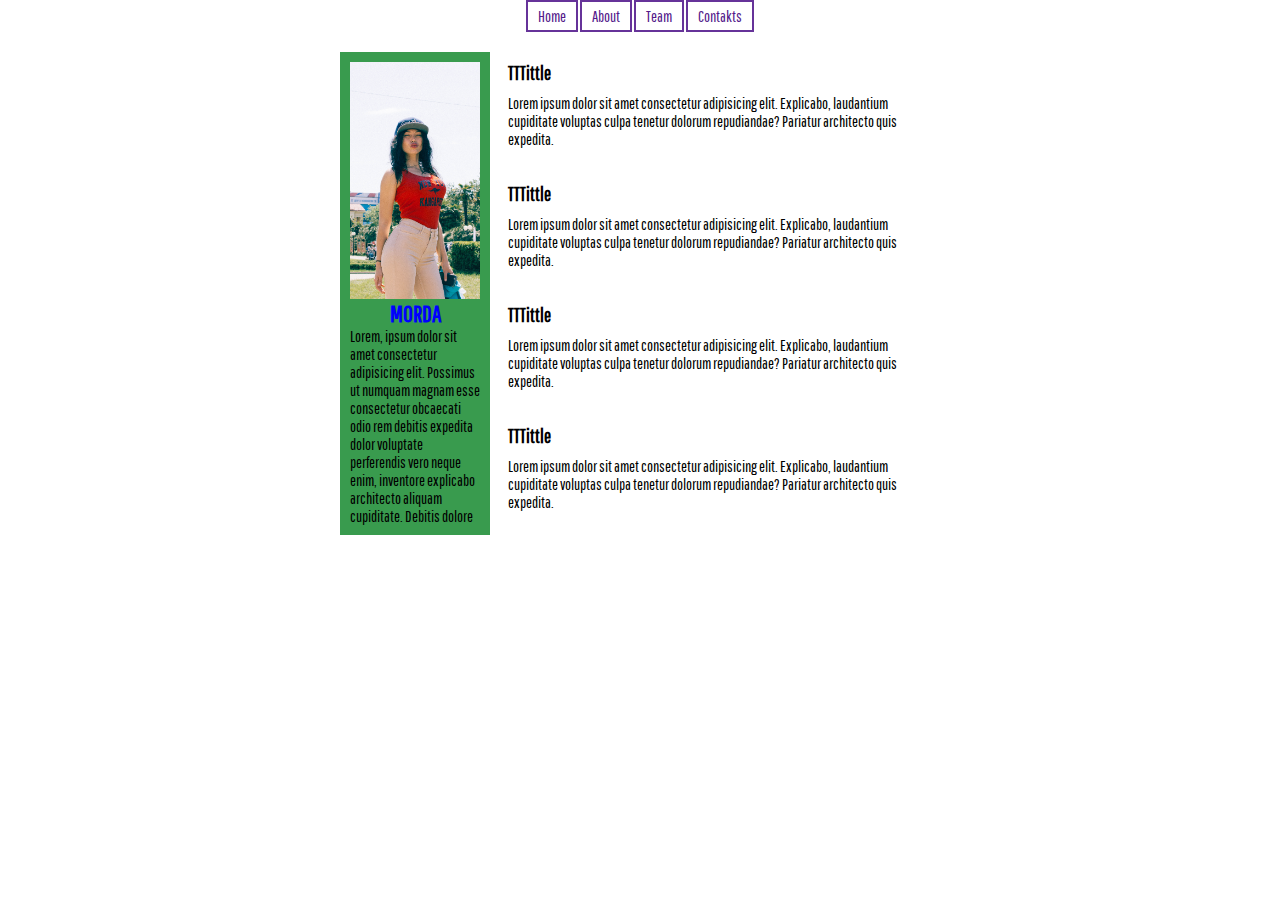
==== module-03/index.html @ d858c14c "dds task for module 1" ====
<!DOCTYPE html>
<html lang="en">
<head>
    <meta charset="UTF-8">
    <title>Document</title>
    <link href="https://fonts.googleapis.com/css?family=Pathway+Gothic+One" rel="stylesheet" >
    <link rel="stylesheet" href="css/styles.css">
</head>
<body>
    <div class="wrapper">
        <ul class="menu">
            <li>
                <a href="">home</a>
            </li>
            <li>
                <a href="">about</a>
            </li>
            <li>
                <a href="">team</a>
            </li>
            <li>
                <a href="">contakts</a>
            </li>
        </ul>
        <div class="profile">
            <div class="user">
                <img src="images/769156.jpeg" alt="MORDA">
                <h2>MORDA</h2>
                <p>Lorem, ipsum dolor sit amet consectetur adipisicing elit. Possimus ut numquam magnam esse consectetur obcaecati odio rem debitis expedita dolor voluptate perferendis vero neque enim, inventore explicabo architecto aliquam cupiditate.
                Debitis dolore</p>
            </div>
            <div class="posts">
                <div class="posttext">
                    <h3>TTTittle</h3>
                    <p>Lorem ipsum dolor sit amet consectetur adipisicing elit. Explicabo, laudantium cupiditate voluptas culpa tenetur dolorum repudiandae? Pariatur architecto quis expedita.</p>
                </div>
                <div class="posttext">
                    <h3>TTTittle</h3>
                    <p>Lorem ipsum dolor sit amet consectetur adipisicing elit. Explicabo, laudantium cupiditate voluptas culpa tenetur dolorum repudiandae? Pariatur architecto quis expedita.</p>
                </div>
                <div class="posttext">
                    <h3>TTTittle</h3>
                    <p>Lorem ipsum dolor sit amet consectetur adipisicing elit. Explicabo, laudantium cupiditate voluptas culpa tenetur dolorum repudiandae? Pariatur architecto quis expedita.</p>
                </div>
                <div class="posttext">
                    <h3>TTTittle</h3>
                    <p>Lorem ipsum dolor sit amet consectetur adipisicing elit. Explicabo, laudantium cupiditate voluptas culpa tenetur dolorum repudiandae? Pariatur architecto quis expedita.</p>
                </div>
            </div>
        </div>
    </div>
</body>
</html>
---- module-03/css/styles.css ----
*{
    box-sizing: border-box;
    margin: 0;
    padding: 0;
}
body {
    font-size: 16;
    font-family: Pathway Gothic One;
    background-image: url(../images/757425.jpeg);
    background-repeat: no-repeat;
    background-size: cover;
    background-position: center;
}
.wrapper {
    width: 600px;
    margin: auto;
}
.menu {
    text-align: center;
}
.menu li {
    display: inline-block;
    text-decoration: none;
    text-transform: capitalize;
    padding: 5px 10px;
    color: aqua;
    border: 2px solid rebeccapurple;
    background-color: #fff;
}
.menu li:hover {
    background-color: red;
    color: blue;
}
a {
    display: inline-block;
    text-decoration: none;
}
.profile {
    margin-top: 20px;
}
/*user*/
.user {
    vertical-align: top;
    display: inline-block;
    width: 25%;
    background-color: rgb(57, 155, 78);
    padding: 10px;
    margin-right: -4px;
}
.user img {
    display: block;
    width: 100%;
}
.user h2 {
    color: blue;
    text-align: center;
}
/*posts*/
.posts {
    vertical-align: top;
    display: inline-block;
    width: 75%;
    height: 200px;
    padding: 0 10px;
}
.posttext {
    background-color: #fff;
    padding: 10px;
    margin-bottom: 15px;
}
.posttext h2 {
    color: blueviolet;
}
.posttext p {
    margin-top: 10px;
}
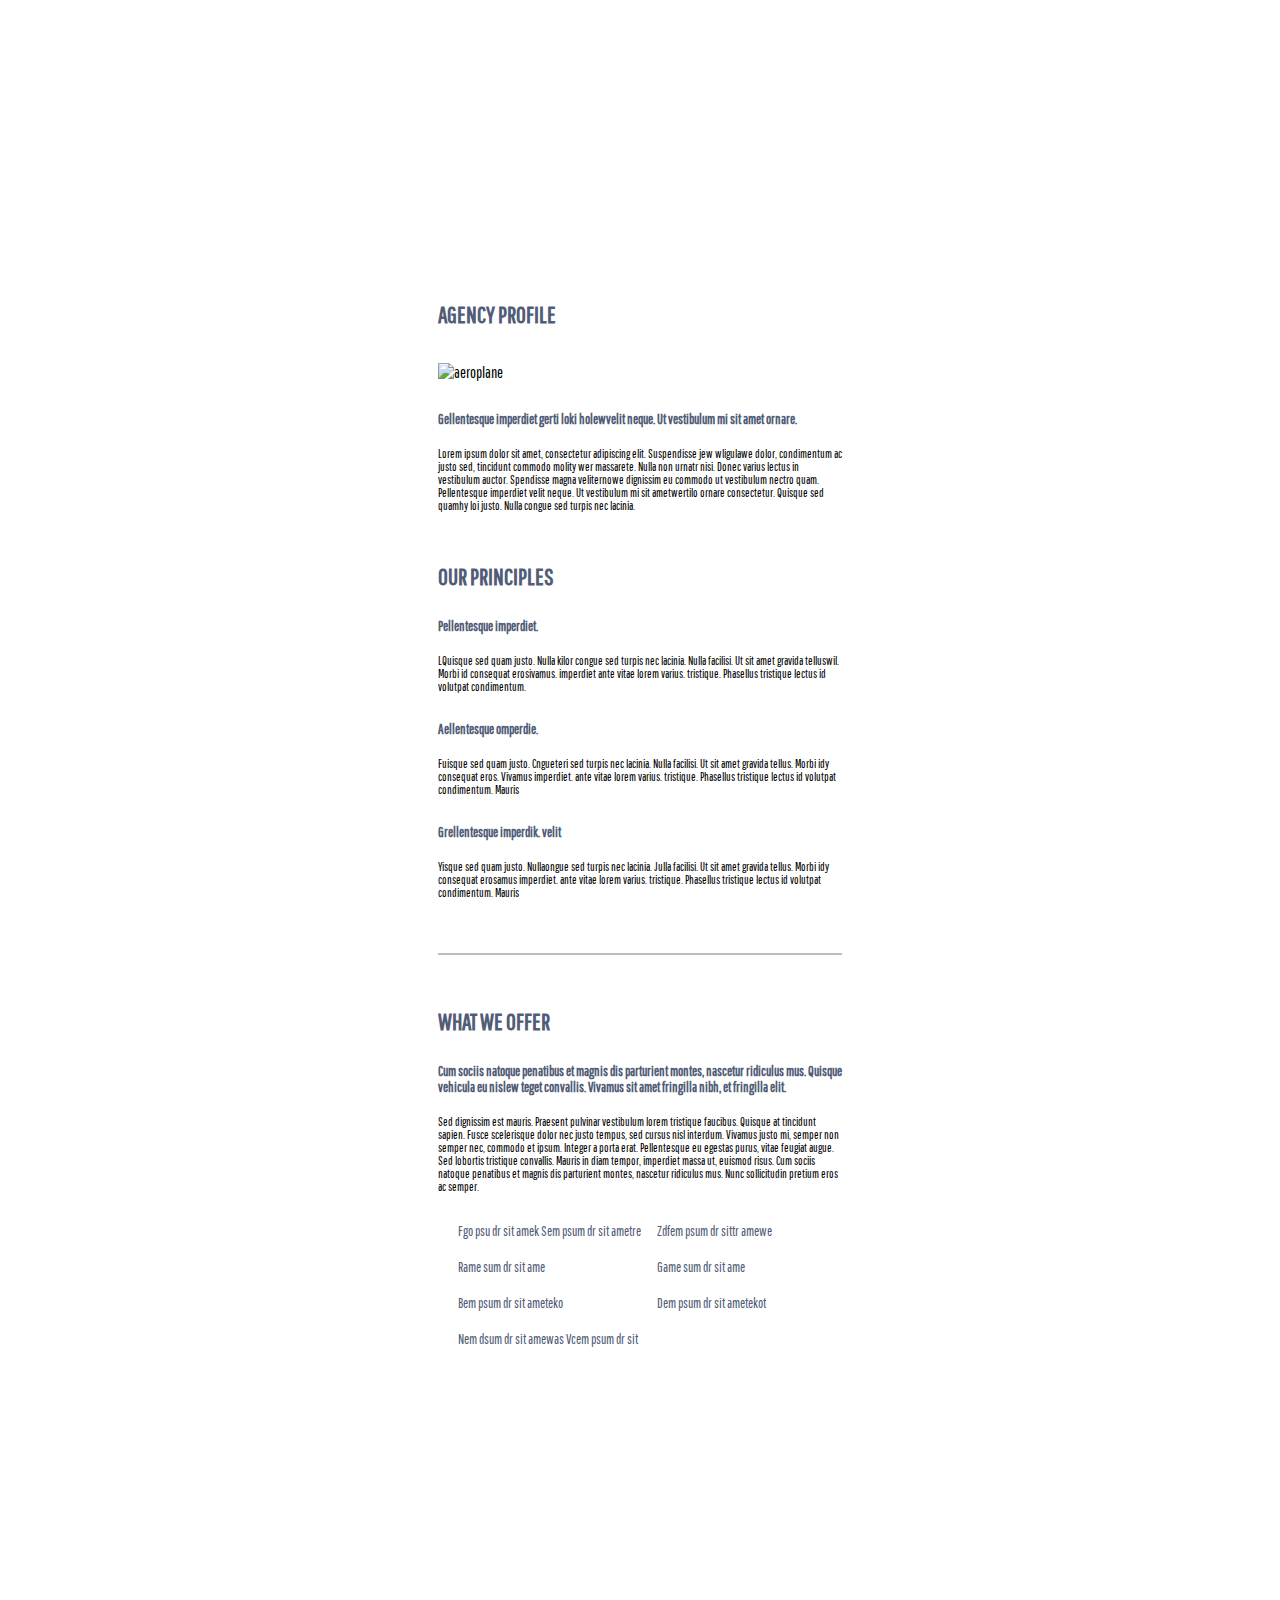
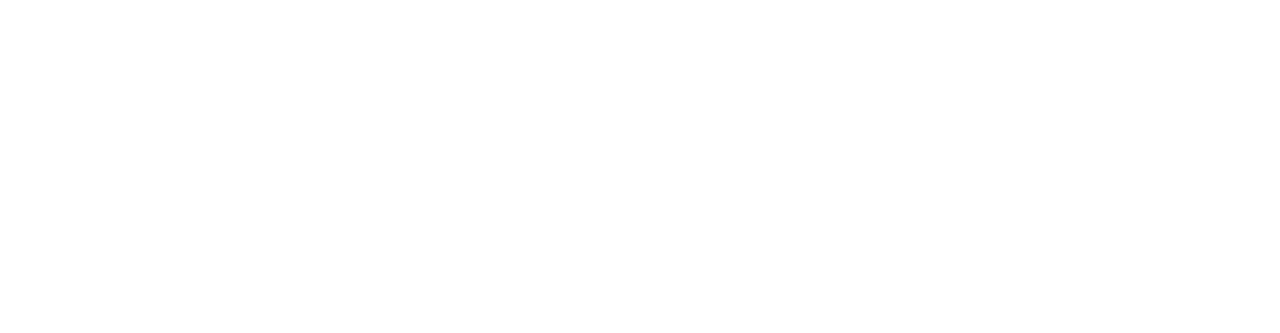
==== commit bc8765e6: "dds task for module 3" ====
--- a/module-03/index.html
+++ b/module-03/index.html
@@ -8,45 +8,36 @@
 </head>
 <body>
     <div class="wrapper">
-        <ul class="menu">
-            <li>
-                <a href="">home</a>
-            </li>
-            <li>
-                <a href="">about</a>
-            </li>
-            <li>
-                <a href="">team</a>
-            </li>
-            <li>
-                <a href="">contakts</a>
-            </li>
-        </ul>
-        <div class="profile">
-            <div class="user">
-                <img src="images/769156.jpeg" alt="MORDA">
-                <h2>MORDA</h2>
-                <p>Lorem, ipsum dolor sit amet consectetur adipisicing elit. Possimus ut numquam magnam esse consectetur obcaecati odio rem debitis expedita dolor voluptate perferendis vero neque enim, inventore explicabo architecto aliquam cupiditate.
-                Debitis dolore</p>
-            </div>
-            <div class="posts">
-                <div class="posttext">
-                    <h3>TTTittle</h3>
-                    <p>Lorem ipsum dolor sit amet consectetur adipisicing elit. Explicabo, laudantium cupiditate voluptas culpa tenetur dolorum repudiandae? Pariatur architecto quis expedita.</p>
-                </div>
-                <div class="posttext">
-                    <h3>TTTittle</h3>
-                    <p>Lorem ipsum dolor sit amet consectetur adipisicing elit. Explicabo, laudantium cupiditate voluptas culpa tenetur dolorum repudiandae? Pariatur architecto quis expedita.</p>
-                </div>
-                <div class="posttext">
-                    <h3>TTTittle</h3>
-                    <p>Lorem ipsum dolor sit amet consectetur adipisicing elit. Explicabo, laudantium cupiditate voluptas culpa tenetur dolorum repudiandae? Pariatur architecto quis expedita.</p>
-                </div>
-                <div class="posttext">
-                    <h3>TTTittle</h3>
-                    <p>Lorem ipsum dolor sit amet consectetur adipisicing elit. Explicabo, laudantium cupiditate voluptas culpa tenetur dolorum repudiandae? Pariatur architecto quis expedita.</p>
-                </div>
-            </div>
+        <div class="about">
+            <h2>agency profile</h2>
+            <img src="images/fly.jpg" alt="aeroplane">
+            <h3>Gellentesque imperdiet gerti loki holewvelit neque. Ut vestibulum mi sit amet ornare.</h3>
+            <p>Lorem ipsum dolor sit amet, consectetur adipiscing elit. Suspendisse jew wligulawe dolor, condimentum ac justo sed, tincidunt commodo molity wer massarete. Nulla non urnatr nisi. Donec varius lectus in vestibulum auctor. Spendisse magna veliternowe dignissim eu commodo ut vestibulum nectro quam. Pellentesque imperdiet velit neque. Ut vestibulum mi sit ametwertilo ornare consectetur. Quisque sed quamhy loi justo. Nulla congue sed turpis nec lacinia.</p>
+        </div>
+        <div class="workflow">
+            <h2>our principles</h2>
+            <h3>Pellentesque imperdiet.</h3>
+            <p>LQuisque sed quam justo. Nulla kilor congue sed turpis nec lacinia. Nulla facilisi. Ut sit amet gravida telluswil. Morbi id consequat erosivamus. imperdiet ante vitae lorem varius. tristique. Phasellus tristique lectus id volutpat condimentum.</p>
+            <h3>Aellentesque omperdie.</h3>
+            <p>Fuisque sed quam justo. Cngueteri sed turpis nec lacinia. Nulla facilisi. Ut sit amet gravida tellus. Morbi idy consequat eros. Vivamus imperdiet. ante vitae lorem varius. tristique. Phasellus tristique lectus id volutpat condimentum. Mauris</p>
+            <h3>Grellentesque imperdik. velit</h3>
+            <p>Yisque sed quam justo. Nullaongue sed turpis nec lacinia. Julla facilisi. Ut sit amet gravida tellus. Morbi idy consequat erosamus imperdiet. ante vitae lorem varius. tristique. Phasellus tristique lectus id volutpat condimentum. Mauris</p>
+        </div>
+        <div class="offers">
+            <h2>what we offer</h2>
+            <h3>Cum sociis natoque penatibus et magnis dis parturient montes, nascetur ridiculus mus. Quisque vehicula eu nislew teget convallis. Vivamus sit amet fringilla nibh, et fringilla elit.</h3>
+            <p>Sed dignissim est mauris. Praesent pulvinar vestibulum lorem tristique faucibus. Quisque at tincidunt sapien. Fusce scelerisque dolor nec justo tempus, sed cursus nisl interdum. Vivamus justo mi, semper non semper nec, commodo et ipsum. Integer a porta erat. Pellentesque eu egestas purus, vitae feugiat augue. Sed lobortis tristique convallis. Mauris in diam tempor, imperdiet massa ut, euismod risus. Cum sociis natoque penatibus et magnis dis parturient montes, nascetur ridiculus mus. Nunc sollicitudin pretium eros ac semper.</p>
+            <ul class="list">
+                <li>Fgo psu dr sit amek</li>
+                <li>Sem psum dr sit ametre</li>
+                <li>Rame sum dr sit ame</li>
+                <li>Bem psum dr sit ameteko</li>
+                <li>Nem dsum dr sit amewas</li>
+                <li>Vcem psum dr sit</li>
+                <li>Zdfem psum dr sittr amewe</li>
+                <li>Game sum dr sit ame</li>
+                <li>Dem psum dr sit ametekot</li>
+            </ul>
         </div>
     </div>
 </body>
--- a/module-03/css/styles.css
+++ b/module-03/css/styles.css
@@ -6,71 +6,75 @@
 body {
     font-size: 16;
     font-family: Pathway Gothic One;
-    background-image: url(../images/757425.jpeg);
+    background-image: url(../images/background.jpg);
     background-repeat: no-repeat;
     background-size: cover;
     background-position: center;
+    padding-top: 240px;
+    padding-bottom: 543px;
 }
 .wrapper {
-    width: 600px;
+    width: 480px;
     margin: auto;
+    background: #fff;
+    padding: 0 38px;
 }
-.menu {
-    text-align: center;
+h2 {
+    font-size: 24px;
+    text-transform: uppercase;
+    color: #515d77;
 }
-.menu li {
+h3 {
+    font-size: 14px;
+    color: #515d77;
     display: inline-block;
-    text-decoration: none;
-    text-transform: capitalize;
-    padding: 5px 10px;
-    color: aqua;
-    border: 2px solid rebeccapurple;
-    background-color: #fff;
 }
-.menu li:hover {
-    background-color: red;
-    color: blue;
+p {
+    font-size: 12px;
 }
-a {
+.list {
+    column-count: 2;
+    list-style-type: none;
+    font-size: 14px;
+    color: #515d77;
     display: inline-block;
-    text-decoration: none;
+    padding: 10px 0 0 20px;
 }
-.profile {
-    margin-top: 20px;
+
+
+/*agency profile*/
+.about {
+    padding: 60px 0 50px; 
+    display: inline-block;
 }
-/*user*/
-.user {
-    vertical-align: top;
-    display: inline-block;
-    width: 25%;
-    background-color: rgb(57, 155, 78);
-    padding: 10px;
-    margin-right: -4px;
-}
-.user img {
+.about img {
     display: block;
     width: 100%;
+    margin: 35px 0 28px; 
 }
-.user h2 {
-    color: blue;
-    text-align: center;
+.about h3 {
+    padding-bottom: 20px;
 }
-/*posts*/
-.posts {
-    vertical-align: top;
+
+
+/*our principles*/
+.workflow {
+    padding-bottom: 54px;
+    box-shadow: 0 2px 0 0 #BDBDBD;
+}
+.workflow h3 {
+    padding: 28px 0 20px;
+}
+
+
+/*what we offer*/
+.offers {
+    padding: 54px 0 43px;
+}
+.offers h3 {
+    padding: 28px 0 20px;
+}
+.list li{
     display: inline-block;
-    width: 75%;
-    height: 200px;
-    padding: 0 10px;
+    padding-top: 20px; 
 }
-.posttext {
-    background-color: #fff;
-    padding: 10px;
-    margin-bottom: 15px;
-}
-.posttext h2 {
-    color: blueviolet;
-}
-.posttext p {
-    margin-top: 10px;
-}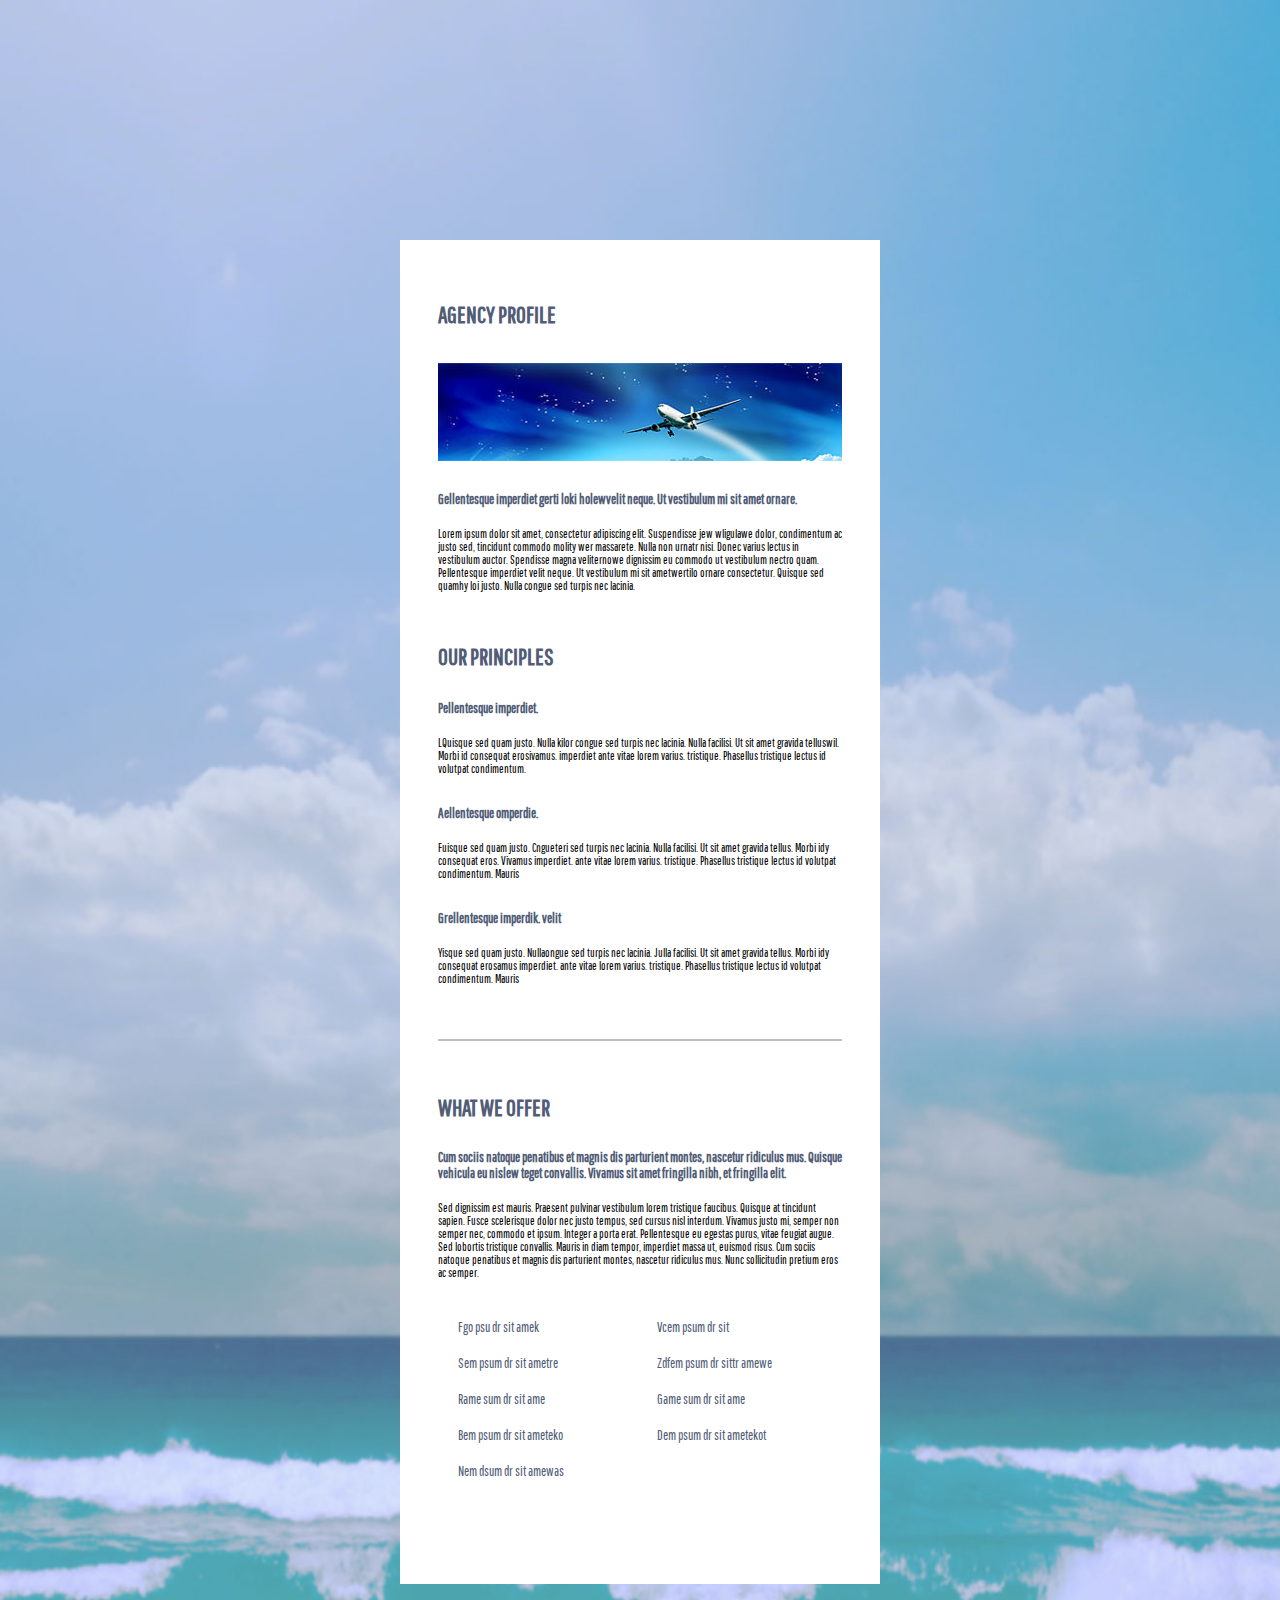
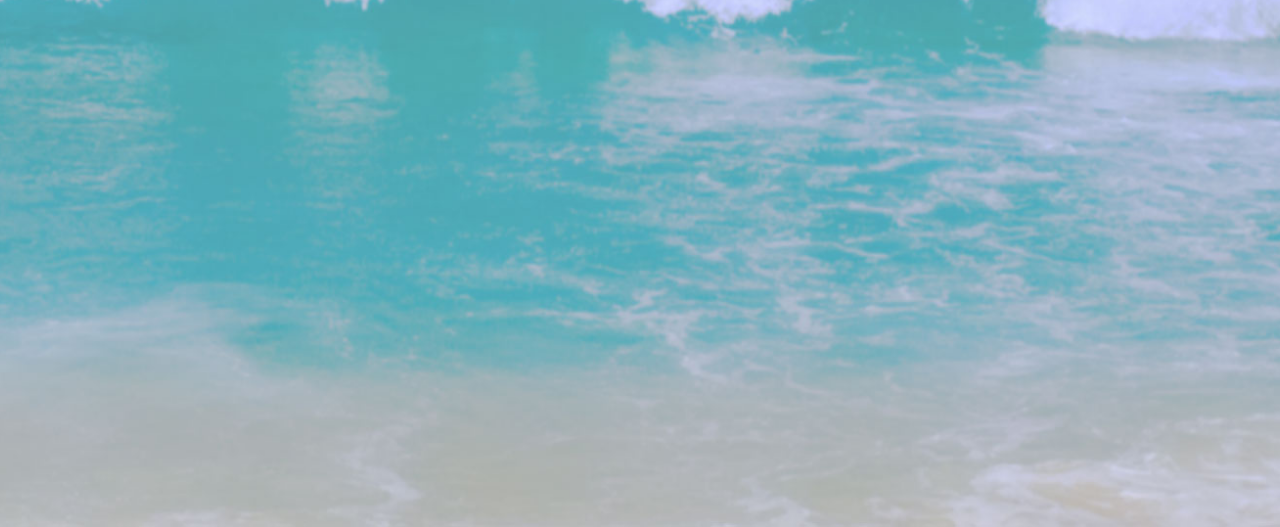
==== commit c25f640d: "fixed HW" ====
--- a/module-03/index.html
+++ b/module-03/index.html
@@ -15,14 +15,20 @@
             <p>Lorem ipsum dolor sit amet, consectetur adipiscing elit. Suspendisse jew wligulawe dolor, condimentum ac justo sed, tincidunt commodo molity wer massarete. Nulla non urnatr nisi. Donec varius lectus in vestibulum auctor. Spendisse magna veliternowe dignissim eu commodo ut vestibulum nectro quam. Pellentesque imperdiet velit neque. Ut vestibulum mi sit ametwertilo ornare consectetur. Quisque sed quamhy loi justo. Nulla congue sed turpis nec lacinia.</p>
         </div>
         <div class="workflow">
-            <h2>our principles</h2>
-            <h3>Pellentesque imperdiet.</h3>
-            <p>LQuisque sed quam justo. Nulla kilor congue sed turpis nec lacinia. Nulla facilisi. Ut sit amet gravida telluswil. Morbi id consequat erosivamus. imperdiet ante vitae lorem varius. tristique. Phasellus tristique lectus id volutpat condimentum.</p>
-            <h3>Aellentesque omperdie.</h3>
-            <p>Fuisque sed quam justo. Cngueteri sed turpis nec lacinia. Nulla facilisi. Ut sit amet gravida tellus. Morbi idy consequat eros. Vivamus imperdiet. ante vitae lorem varius. tristique. Phasellus tristique lectus id volutpat condimentum. Mauris</p>
-            <h3>Grellentesque imperdik. velit</h3>
-            <p>Yisque sed quam justo. Nullaongue sed turpis nec lacinia. Julla facilisi. Ut sit amet gravida tellus. Morbi idy consequat erosamus imperdiet. ante vitae lorem varius. tristique. Phasellus tristique lectus id volutpat condimentum. Mauris</p>
-        </div>
+                <h2>our principles</h2>
+            <div>
+                <h3>Pellentesque imperdiet.</h3>
+                <p>LQuisque sed quam justo. Nulla kilor congue sed turpis nec lacinia. Nulla facilisi. Ut sit amet gravida telluswil. Morbi id consequat erosivamus. imperdiet ante vitae lorem varius. tristique. Phasellus tristique lectus id volutpat condimentum.</p>
+            </div>
+            <div>
+                <h3>Aellentesque omperdie.</h3>
+                <p>Fuisque sed quam justo. Cngueteri sed turpis nec lacinia. Nulla facilisi. Ut sit amet gravida tellus. Morbi idy consequat eros. Vivamus imperdiet. ante vitae lorem varius. tristique. Phasellus tristique lectus id volutpat condimentum. Mauris</p>
+            </div>
+            <div>
+                <h3>Grellentesque imperdik. velit</h3>
+                <p>Yisque sed quam justo. Nullaongue sed turpis nec lacinia. Julla facilisi. Ut sit amet gravida tellus. Morbi idy consequat erosamus imperdiet. ante vitae lorem varius. tristique. Phasellus tristique lectus id volutpat condimentum. Mauris</p>
+            </div>
+            </div>
         <div class="offers">
             <h2>what we offer</h2>
             <h3>Cum sociis natoque penatibus et magnis dis parturient montes, nascetur ridiculus mus. Quisque vehicula eu nislew teget convallis. Vivamus sit amet fringilla nibh, et fringilla elit.</h3>
--- a/module-03/css/styles.css
+++ b/module-03/css/styles.css
@@ -17,7 +17,7 @@
     width: 480px;
     margin: auto;
     background: #fff;
-    padding: 0 38px;
+    padding: 60px 38px;
 }
 h2 {
     font-size: 24px;
@@ -37,15 +37,13 @@
     list-style-type: none;
     font-size: 14px;
     color: #515d77;
-    display: inline-block;
-    padding: 10px 0 0 20px;
+    margin: 40px 0 0 20px;
 }
 
 
 /*agency profile*/
 .about {
-    padding: 60px 0 50px; 
-    display: inline-block;
+    margin-bottom: 50px;
 }
 .about img {
     display: block;
@@ -53,7 +51,7 @@
     margin: 35px 0 28px; 
 }
 .about h3 {
-    padding-bottom: 20px;
+    margin-bottom: 20px;
 }
 
 
@@ -62,19 +60,21 @@
     padding-bottom: 54px;
     box-shadow: 0 2px 0 0 #BDBDBD;
 }
+.workflow div {
+    margin-top: 28px;
+}
 .workflow h3 {
-    padding: 28px 0 20px;
+    margin-bottom: 20px;
 }
 
 
 /*what we offer*/
 .offers {
-    padding: 54px 0 43px;
+    margin: 54px 0 43px;
 }
 .offers h3 {
-    padding: 28px 0 20px;
+    margin: 28px 0 20px;
 }
 .list li{
-    display: inline-block;
-    padding-top: 20px; 
+    margin-bottom: 20px;
 }
